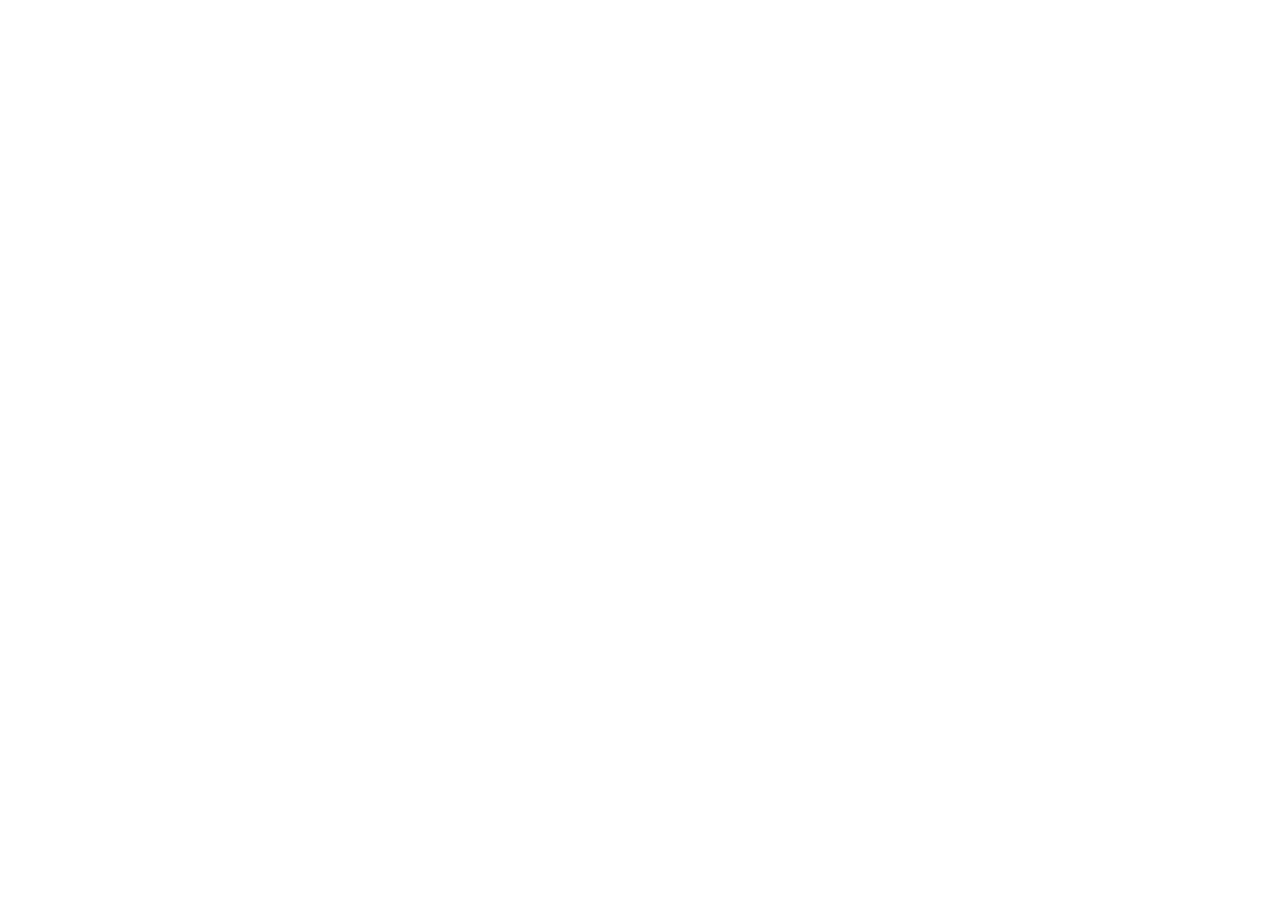
==== web/index.html @ 5e49280a "Initial Flutter web project" ====
<!DOCTYPE html>
<html>
<head>
  <!--
    If you are serving your web app in a path other than the root, change the
    href value below to reflect the base path you are serving from.

    The path provided below has to start and end with a slash "/" in order for
    it to work correctly.

    For more details:
    * https://developer.mozilla.org/en-US/docs/Web/HTML/Element/base

    This is a placeholder for base href that will be replaced by the value of
    the `--base-href` argument provided to `flutter build`.
  -->
  <base href="$FLUTTER_BASE_HREF">

  <meta charset="UTF-8">
  <meta content="IE=Edge" http-equiv="X-UA-Compatible">
  <meta name="description" content="A new Flutter project.">

  <!-- iOS meta tags & icons -->
  <meta name="mobile-web-app-capable" content="yes">
  <meta name="apple-mobile-web-app-status-bar-style" content="black">
  <meta name="apple-mobile-web-app-title" content="meat_marketplace">
  <link rel="apple-touch-icon" href="icons/Icon-192.png">

  <!-- Favicon -->
  <link rel="icon" type="image/png" href="favicon.png"/>

  <title>meat_marketplace</title>
  <link rel="manifest" href="manifest.json">
</head>
<body>
  <!--
    You can customize the "flutter_bootstrap.js" script.
    This is useful to provide a custom configuration to the Flutter loader
    or to give the user feedback during the initialization process.

    For more details:
    * https://docs.flutter.dev/platform-integration/web/initialization
  -->
  <script src="flutter_bootstrap.js" async></script>
</body>
</html>
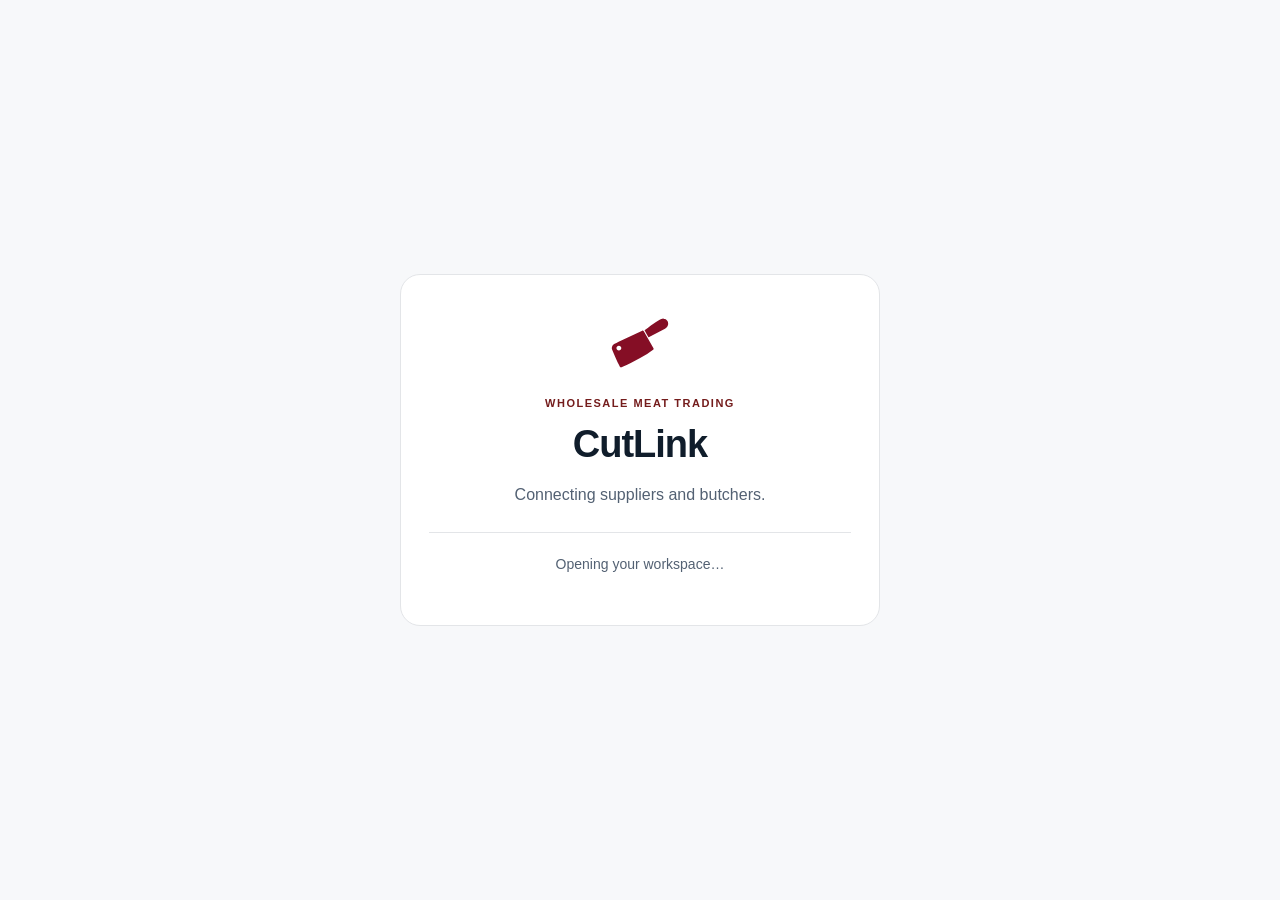
==== commit b56b4ac4: "Save current CutLink changes" ====
--- a/web/index.html
+++ b/web/index.html
@@ -1,5 +1,5 @@
 <!DOCTYPE html>
-<html>
+<html lang="en-AU">
 <head>
   <!--
     If you are serving your web app in a path other than the root, change the
@@ -17,22 +17,54 @@
   <base href="$FLUTTER_BASE_HREF">
 
   <meta charset="UTF-8">
+  <meta name="viewport" content="width=device-width, initial-scale=1">
+  <meta name="theme-color" content="#741C1C">
+  <!-- PRE-LAUNCH: remove only after the production domain and public pages are reviewed. -->
+  <meta name="robots" content="noindex, nofollow">
+  <meta name="referrer" content="strict-origin-when-cross-origin">
   <meta content="IE=Edge" http-equiv="X-UA-Compatible">
-  <meta name="description" content="A new Flutter project.">
+  <meta name="description" content="CutLink connects wholesale meat suppliers and butchers. Find products, manage orders, invoices, delivery and accounts in one place.">
+  <meta property="og:type" content="website">
+  <meta property="og:site_name" content="CutLink">
+  <meta property="og:locale" content="en_AU">
+  <meta property="og:title" content="CutLink | Wholesale Meat Trading">
+  <meta property="og:description" content="Connect with wholesale meat suppliers and butchers. Manage products, trade orders, invoices and deliveries in one workspace.">
+  <meta name="twitter:card" content="summary">
+  <meta name="twitter:title" content="CutLink | Wholesale Meat Trading">
+  <meta name="twitter:description" content="Wholesale meat trading for suppliers and butchers, with orders, invoices and delivery in one workspace.">
+  <!-- canonical, og:url and absolute social-image URL are added once the domain is final. -->
 
   <!-- iOS meta tags & icons -->
   <meta name="mobile-web-app-capable" content="yes">
   <meta name="apple-mobile-web-app-status-bar-style" content="black">
-  <meta name="apple-mobile-web-app-title" content="meat_marketplace">
-  <link rel="apple-touch-icon" href="icons/Icon-192.png">
+  <meta name="apple-mobile-web-app-title" content="CutLink">
+  <link rel="apple-touch-icon" href="apple-touch-icon.png">
 
   <!-- Favicon -->
-  <link rel="icon" type="image/png" href="favicon.png"/>
+  <link rel="icon" href="favicon.ico" sizes="any">
+  <link rel="icon" href="favicon.svg" type="image/svg+xml">
+  <link rel="icon" type="image/png" href="favicon.png" sizes="32x32">
 
-  <title>meat_marketplace</title>
+  <title>CutLink | Wholesale Meat Trading</title>
   <link rel="manifest" href="manifest.json">
+  <link rel="stylesheet" href="cutlink_startup.css">
 </head>
 <body>
+  <main id="cutlink-startup" class="startup">
+    <section class="startup-card" aria-labelledby="startup-title">
+      <img src="favicon.svg" width="64" height="64" alt="" class="brand-icon">
+      <p class="eyebrow">WHOLESALE MEAT TRADING</p>
+      <h1 id="startup-title">CutLink</h1>
+      <p>Connecting suppliers and butchers.</p>
+      <p id="startup-status" role="status" aria-live="polite">Opening your workspace…</p>
+      <div id="startup-recovery" hidden>
+        <p>Your workspace has not finished opening. Check your connection and try again.</p>
+        <button id="startup-retry" type="button">Try again</button>
+      </div>
+      <noscript><p>CutLink needs JavaScript to run. Enable JavaScript in your browser, then reload this page.</p></noscript>
+    </section>
+  </main>
+  <script src="cutlink_startup.js"></script>
   <!--
     You can customize the "flutter_bootstrap.js" script.
     This is useful to provide a custom configuration to the Flutter loader
@@ -41,6 +73,6 @@
     For more details:
     * https://docs.flutter.dev/platform-integration/web/initialization
   -->
-  <script src="flutter_bootstrap.js" async></script>
+  <script id="cutlink-bootstrap" src="flutter_bootstrap.js" async></script>
 </body>
 </html>
--- a/web/cutlink_startup.css
+++ b/web/cutlink_startup.css
@@ -0,0 +1,14 @@
+:root { color-scheme: light; font-family: Arial, sans-serif; color: #101d2b; background: #f7f8fa; }
+* { box-sizing: border-box; }
+body { margin: 0; }
+.startup { min-height: 100vh; min-height: 100dvh; display: grid; place-items: center; padding: 24px; }
+.startup-card { width: min(100%, 480px); padding: 36px 28px; border: 1px solid #e3e5e8; border-radius: 20px; background: white; text-align: center; }
+.brand-icon { display: block; margin: 0 auto 20px; }
+.eyebrow { font-size: 11px; letter-spacing: 1.5px; color: #741c1c; font-weight: 700; }
+h1 { font-size: 38px; margin: 10px 0 12px; letter-spacing: -1px; }
+p { line-height: 1.6; color: #536173; }
+#startup-status { border-top: 1px solid #e3e5e8; padding-top: 20px; margin-top: 24px; font-size: 14px; }
+button, .home-link { display: inline-block; background: #741c1c; color: white; border: 0; border-radius: 10px; padding: 13px 20px; font: inherit; font-weight: 700; cursor: pointer; text-decoration: none; }
+button:focus-visible, a:focus-visible { outline: 3px solid #101d2b; outline-offset: 4px; }
+button:active, .home-link:active { background: #541414; }
+[hidden] { display: none !important; }
